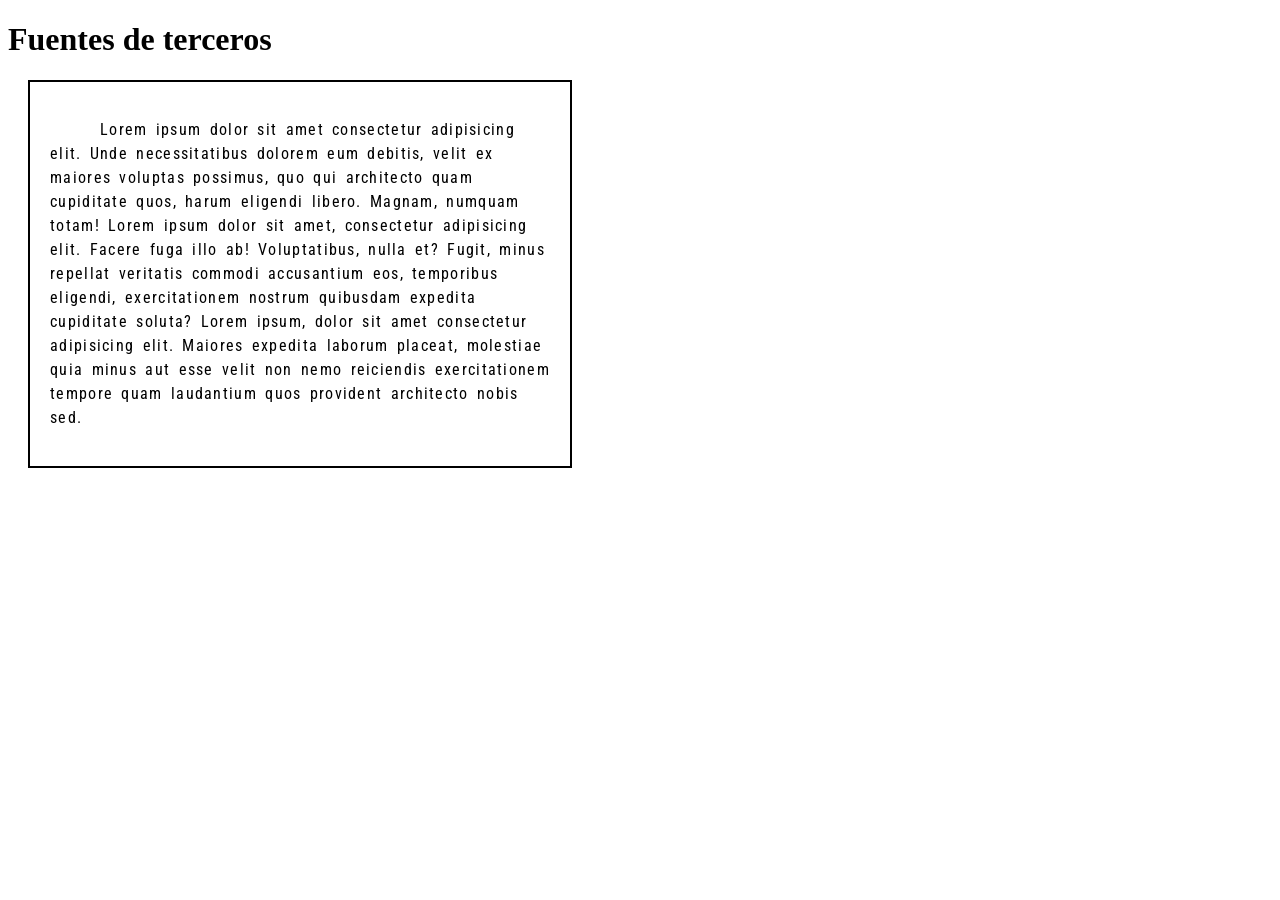
==== Diseño_web_html_css/Index.html @ 0e635de7 "Proyecto" ====
<!DOCTYPE html>
<html lang="es">
<head>
    <meta charset="UTF-8">
    <meta name="viewport" content="width=device-width, initial-scale=1.0">
    <title>maquetacion web</title>
    <link rel="stylesheet" href="Style7_fuentes_de_terceros.css">


    <link rel="preconnect" href="https://fonts.googleapis.com">
    <link rel="preconnect" href="https://fonts.gstatic.com" crossorigin>
    <link href="https://fonts.googleapis.com/css2?family=Roboto+Condensed:ital,wght@0,100..900;1,100..900&display=swap" rel="stylesheet">


</head>

<body>
    
    <h1>Fuentes de terceros</h1>

    <div>
        <p>Lorem ipsum dolor sit amet consectetur adipisicing elit. 
            Unde necessitatibus dolorem eum debitis, velit ex maiores voluptas possimus,
            quo qui architecto quam cupiditate quos, harum eligendi libero. Magnam, numquam totam!
            Lorem ipsum dolor sit amet, consectetur adipisicing elit. Facere fuga illo ab! Voluptatibus,
            nulla et? Fugit, minus repellat veritatis commodi accusantium eos, temporibus eligendi,
            exercitationem nostrum quibusdam expedita cupiditate soluta? Lorem ipsum,
            dolor sit amet consectetur adipisicing elit. Maiores expedita laborum placeat,
            molestiae quia minus aut esse velit non nemo reiciendis exercitationem tempore quam
            laudantium quos provident architecto nobis sed.</p>
    </div>


</body>
</html>
---- Diseño_web_html_css/Style7_fuentes_de_terceros.css ----
div{
    width: 500px;
    height: auto;
    border: 2px solid black;
    padding: 20px;
    margin: 20px;
}

p {
    text-indent: 50px; /* usado para hacer sangria */
    letter-spacing: 1.3px; /* usado para darle espaciado a las letras */
    line-height: 1.5; /* espaciado entre lineas */
    word-spacing: 3px; /* espaciado entre letras */
    font-family: "Roboto Condensed", sans-serif;

}
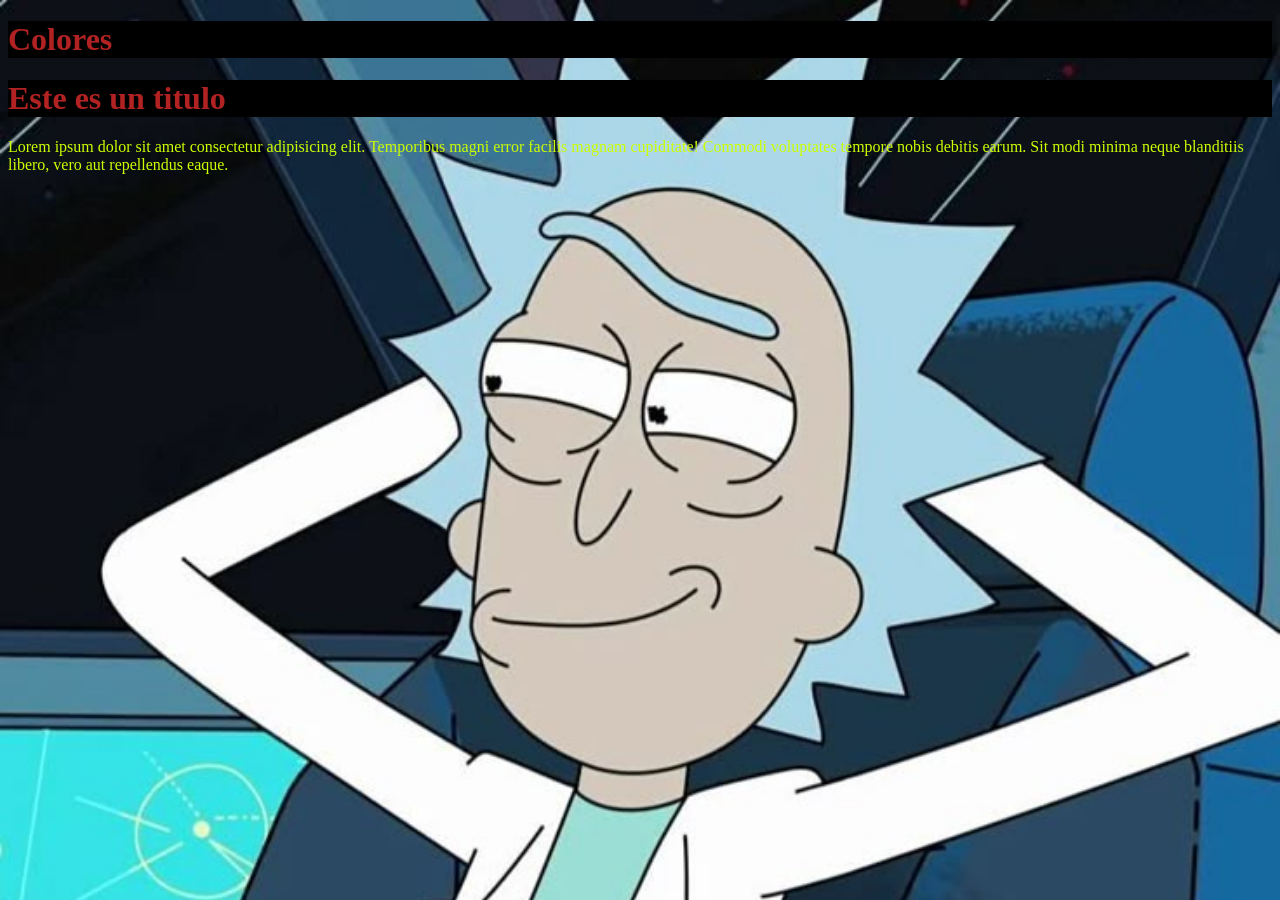
==== commit 71f9367e: "colores" ====
--- a/Diseño_web_html_css/Index.html
+++ b/Diseño_web_html_css/Index.html
@@ -1,35 +1,25 @@
+<!-- El index va cambiando ya que es el archivo usado para los diferentes ejemplos -->
+
 <!DOCTYPE html>
 <html lang="es">
 <head>
     <meta charset="UTF-8">
     <meta name="viewport" content="width=device-width, initial-scale=1.0">
     <title>maquetacion web</title>
-    <link rel="stylesheet" href="Style7_fuentes_de_terceros.css">
+    <link rel="stylesheet" href="Style10_Colores.css">
 
 
-    <link rel="preconnect" href="https://fonts.googleapis.com">
-    <link rel="preconnect" href="https://fonts.gstatic.com" crossorigin>
-    <link href="https://fonts.googleapis.com/css2?family=Roboto+Condensed:ital,wght@0,100..900;1,100..900&display=swap" rel="stylesheet">
-
-
+ 
 </head>
 
 <body>
     
-    <h1>Fuentes de terceros</h1>
+    <h1>Colores</h1>
 
-    <div>
-        <p>Lorem ipsum dolor sit amet consectetur adipisicing elit. 
-            Unde necessitatibus dolorem eum debitis, velit ex maiores voluptas possimus,
-            quo qui architecto quam cupiditate quos, harum eligendi libero. Magnam, numquam totam!
-            Lorem ipsum dolor sit amet, consectetur adipisicing elit. Facere fuga illo ab! Voluptatibus,
-            nulla et? Fugit, minus repellat veritatis commodi accusantium eos, temporibus eligendi,
-            exercitationem nostrum quibusdam expedita cupiditate soluta? Lorem ipsum,
-            dolor sit amet consectetur adipisicing elit. Maiores expedita laborum placeat,
-            molestiae quia minus aut esse velit non nemo reiciendis exercitationem tempore quam
-            laudantium quos provident architecto nobis sed.</p>
-    </div>
+    <h1>Este es un titulo</h1>
+
+    <p>Lorem ipsum dolor sit amet consectetur adipisicing elit. Temporibus magni error facilis magnam cupiditate! Commodi voluptates tempore nobis debitis earum. Sit modi minima neque blanditiis libero, vero aut repellendus eaque.</p>
 
 
 </body>
-</html>+</html> 
--- a/Diseño_web_html_css/Style10_Colores.css
+++ b/Diseño_web_html_css/Style10_Colores.css
@@ -0,0 +1,23 @@
+/* Colores/ color_name */
+body{
+    background-image: url(ac5152b9f7f50781b2b01e35463fc4e6.jpg);
+    background-repeat: no-repeat; /*para que no repita la imagen*/
+    background-position: right top; /*colocar la imagen en la posicion de arriba derecho*/
+    background-attachment: fixed; /*quede estatica la imagen*/
+    background-size: cover; /*para cubrir toda la pagina con la imagen*/
+
+}
+
+p{
+    color: rgb(204, 255, 0);
+    background-image: black;
+}
+h1{
+    color: firebrick;
+    background-color: black;
+}
+
+h4{
+    color: rgb(1, 1, 255);
+    background-color: rgba(0.5, 78, 25);
+}
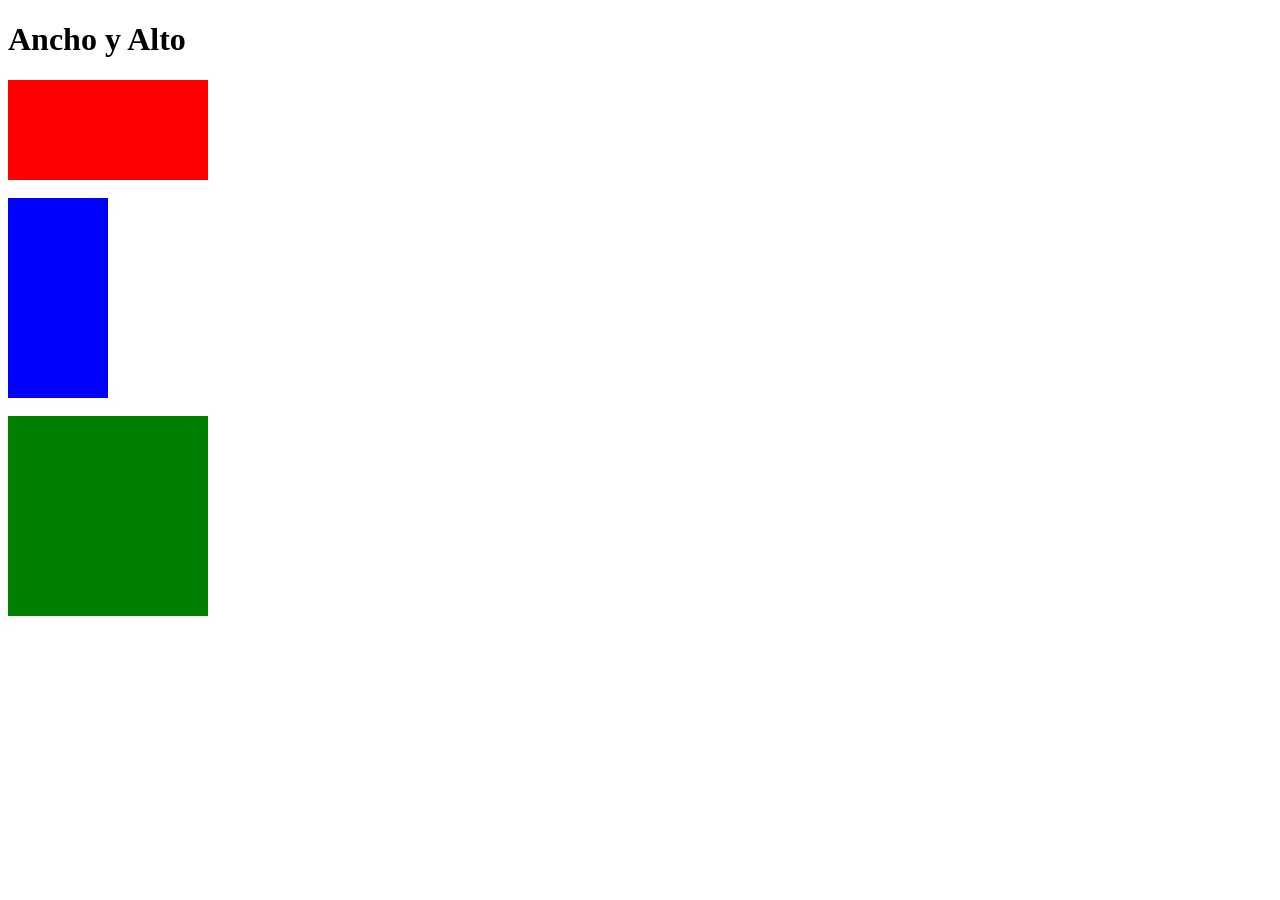
==== commit 91d025c5: "Ancho y alto css" ====
--- a/Diseño_web_html_css/Index.html
+++ b/Diseño_web_html_css/Index.html
@@ -5,8 +5,8 @@
 <head>
     <meta charset="UTF-8">
     <meta name="viewport" content="width=device-width, initial-scale=1.0">
-    <title>maquetacion web</title>
-    <link rel="stylesheet" href="Style10_Colores.css">
+    <title>Maquetacion web</title>
+    <link rel="stylesheet" href="Style11_Ancho_y_alto.css">
 
 
  
@@ -14,12 +14,11 @@
 
 <body>
     
-    <h1>Colores</h1>
+    <h1>Ancho y Alto</h1>
 
-    <h1>Este es un titulo</h1>
-
-    <p>Lorem ipsum dolor sit amet consectetur adipisicing elit. Temporibus magni error facilis magnam cupiditate! Commodi voluptates tempore nobis debitis earum. Sit modi minima neque blanditiis libero, vero aut repellendus eaque.</p>
-
+    <div class="contenedor1"></div> <br>
+    <div class="contenedor2"></div> <br>
+    <div class="contenedor3"></div> <br>
 
 </body>
 </html> 
--- a/Diseño_web_html_css/Style11_Ancho_y_alto.css
+++ b/Diseño_web_html_css/Style11_Ancho_y_alto.css
@@ -0,0 +1,15 @@
+.contenedor1 {
+    background-color: red;
+    width: 200px;
+    height: 100px;
+}
+.contenedor2 {
+    background-color: blue;
+    width: 100px;
+    height: 200px;
+}
+.contenedor3 {
+    background-color: green;
+    width: 200px;
+    height: 200px;
+}
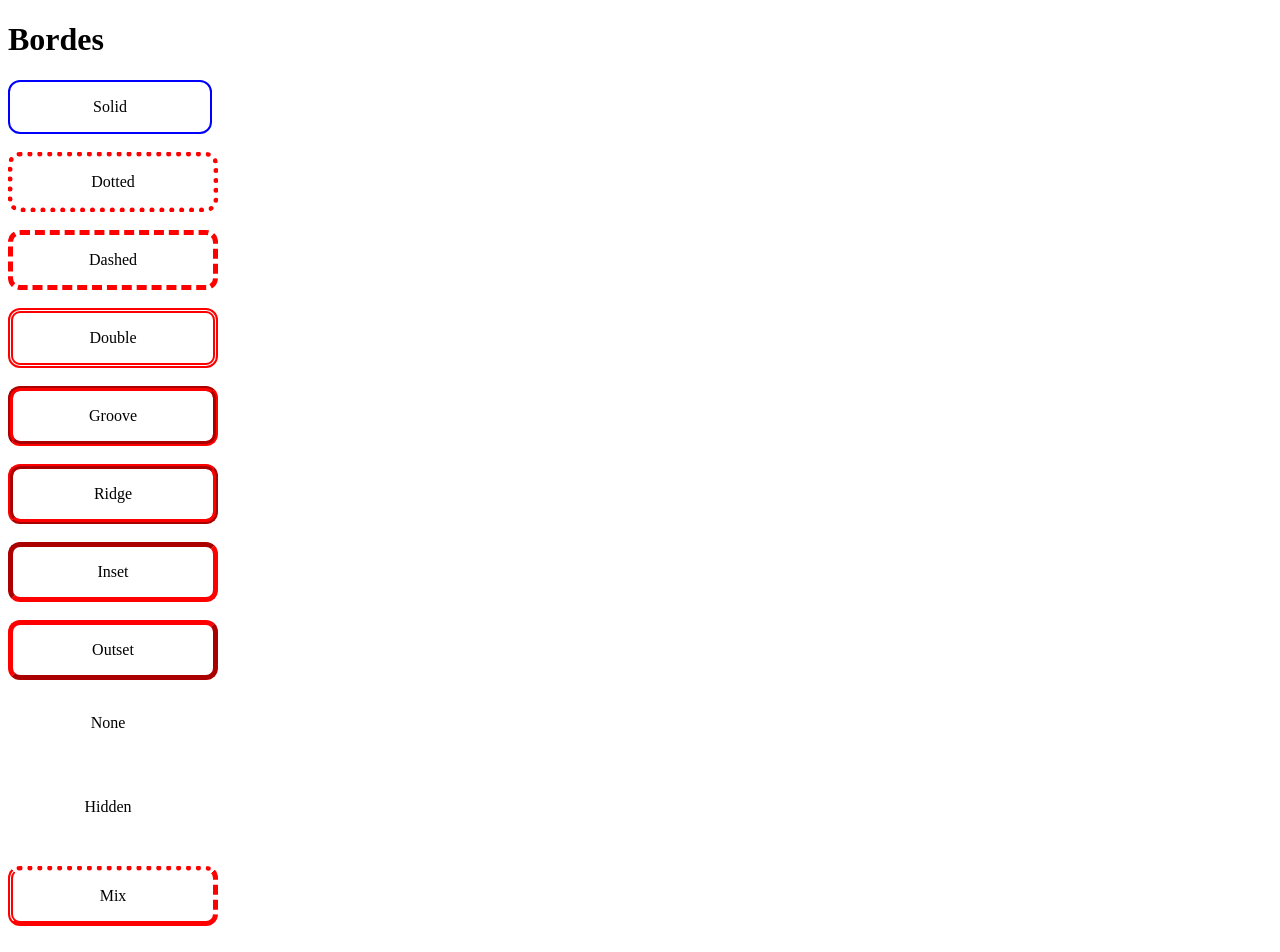
==== commit 2f60b747: "actualizacion ifnormacion" ====
--- a/Diseño_web_html_css/Index.html
+++ b/Diseño_web_html_css/Index.html
@@ -6,7 +6,7 @@
     <meta charset="UTF-8">
     <meta name="viewport" content="width=device-width, initial-scale=1.0">
     <title>Maquetacion web</title>
-    <link rel="stylesheet" href="Style11_Ancho_y_alto.css">
+    <link rel="stylesheet" href="Style12_bordes.css">
 
 
  
@@ -14,11 +14,52 @@
 
 <body>
     
-    <h1>Ancho y Alto</h1>
+    <h1>Bordes</h1>
 
-    <div class="contenedor1"></div> <br>
-    <div class="contenedor2"></div> <br>
-    <div class="contenedor3"></div> <br>
+    <div class="solid">
+        <p>Solid</p>
+    </div> <br>
+
+    <div class="dotted">
+        <p>Dotted</p>
+    </div> <br>
+
+    <div class="dashed">
+        <p>Dashed</p>
+    </div> <br>
+
+    <div class="double">
+        <p>Double</p>
+    </div> <br>
+
+    <div class="groove">
+        <p>Groove</p>
+    </div> <br>
+
+    <div class="ridge">
+        <p>Ridge</p>
+    </div> <br>
+
+    <div class="inset">
+        <p>Inset</p>
+    </div> <br>
+
+    <div class="outset">
+        <p>Outset</p>
+    </div> <br>
+
+    <div class="none"> 
+        <p>None</p>
+    </div> <br>
+
+    <div class="hidden">
+        <p>Hidden</p>
+    </div> <br>
+
+    <div class="mix">
+        <p>Mix</p>
+    </div> <br>
+
 
 </body>
 </html> 
--- a/Diseño_web_html_css/Style12_bordes.css
+++ b/Diseño_web_html_css/Style12_bordes.css
@@ -0,0 +1,80 @@
+div{
+    border-width: 5px;
+    border-color: red ;
+    border-radius: 12px;
+}
+
+.solid{
+    width: 200px;
+    height: 50px;
+    border: 2px solid blue;
+
+}
+
+.dotted{
+    width: 200px;
+    height: 50px;
+    border-style: dotted;
+}
+
+.dashed{
+    width: 200px;
+    height: 50px;
+    border-style: dashed;
+}
+
+.double{
+    width: 200px;
+    height: 50px;
+    border-style: double;
+}
+
+.groove{
+    width: 200px;
+    height: 50px;
+    border-style: groove;
+}
+
+.ridge{
+    width: 200px;
+    height: 50px;
+    border-style: ridge;
+}
+
+.inset{
+    width: 200px;
+    height: 50px;
+    border-style: inset;
+}
+
+.outset{
+    width: 200px;
+    height: 50px;
+    border-style: outset;
+}
+
+.none{ /*no hay*/
+    width: 200px;
+    height: 50px;
+    border-style: none;
+}
+
+.hidden{ /*osculto*/
+    width: 200px;
+    height: 50px;
+    border-style: hidden;
+}
+
+.mix{
+    width: 200px;
+    height: 50px;
+    border-style: dotted dashed solid double;
+}
+
+
+
+
+
+p{
+    text-align: center;
+}
